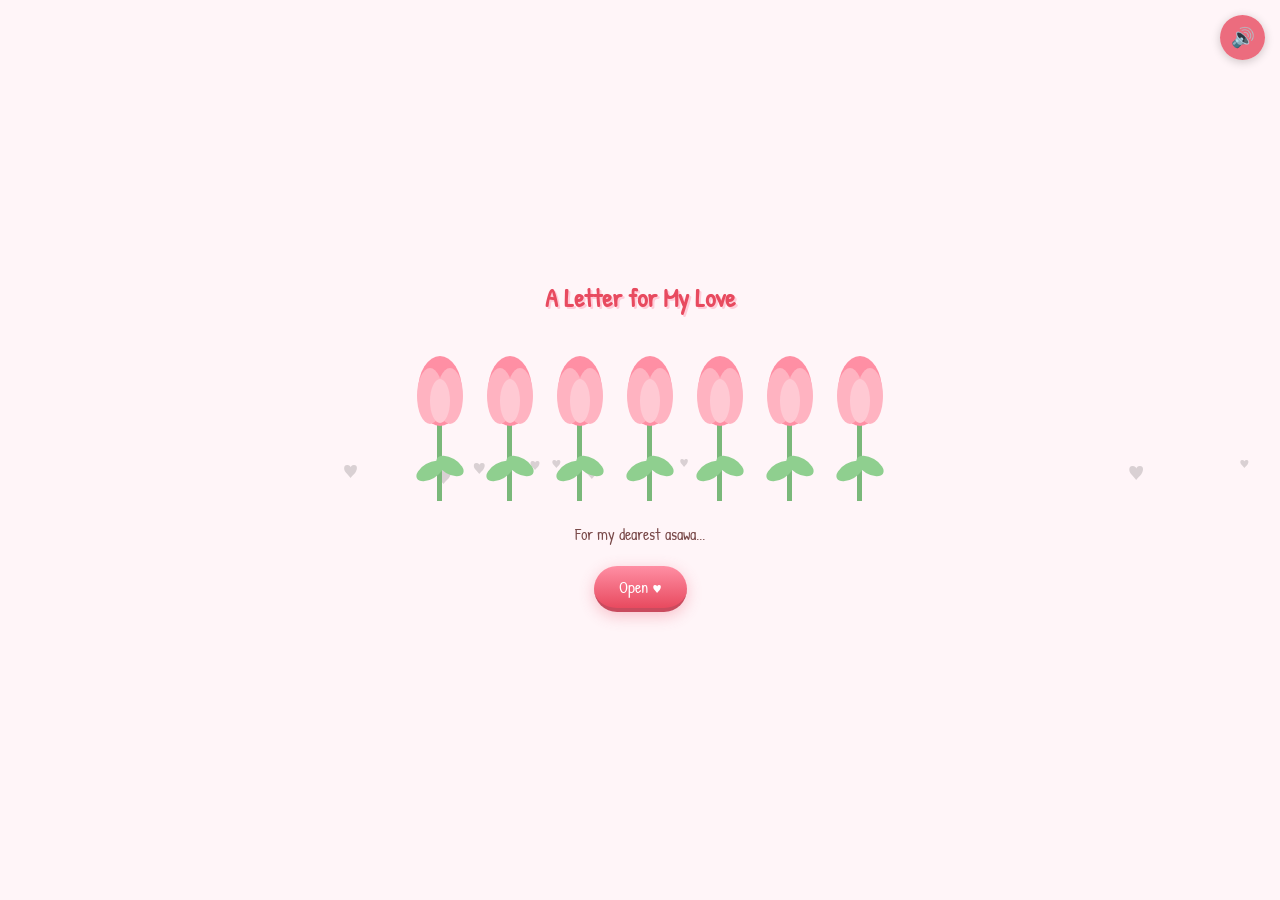
==== index.html @ f45d7281 "Refactor: Split into proper file structure (css/js/assets) with README" ====
<!DOCTYPE html>
<html lang="en">
<head>
    <meta charset="UTF-8">
    <meta name="viewport" content="width=device-width, initial-scale=1.0">
    <title>A Letter for My Love</title>
    <link href="https://fonts.googleapis.com/css2?family=Patrick+Hand&display=swap" rel="stylesheet">
    <link rel="stylesheet" href="css/styles.css">
</head>
<body>
    <!-- Background floating hearts -->
    <div id="bgHearts"></div>

    <!-- Background Music -->
    <audio id="bgMusic" autoplay loop>
        <source src="assets/cute_8bit_loop.mp3" type="audio/mpeg">
    </audio>
    <button id="muteBtn" onclick="toggleMute()" style="position: fixed; top: 15px; right: 15px; z-index: 1000; background: rgba(232,74,95,0.8); border: none; border-radius: 50%; width: 45px; height: 45px; cursor: pointer; font-size: 1.2rem; color: white; box-shadow: 0 2px 10px rgba(0,0,0,0.2);">🔊</button>

    <div class="book-container">
        <!-- PAGE 1: Title -->
        <div class="page active" id="page1">
            <h1>A Letter for My Love</h1>
            <div class="tulip-field" id="titleTulips"></div>
            <p>For my dearest asawa...</p>
            <button class="page-btn" onclick="goToPage(2)">Open ♥</button>
        </div>

        <!-- PAGE 2: Animated Tulips -->
        <div class="page" id="page2">
            <h2>You're My Sunshine</h2>
            <div class="scene">
                <svg class="clickable-tulip" onclick="burstHearts(this)" width="80" height="120" viewBox="0 0 80 120">
                    <rect x="37" y="60" width="6" height="60" fill="#7ab87a"/>
                    <ellipse cx="30" cy="90" rx="15" ry="8" fill="#8fcf8f" transform="rotate(-30 30 90)"/>
                    <ellipse cx="50" cy="85" rx="15" ry="8" fill="#8fcf8f" transform="rotate(30 50 85)"/>
                    <ellipse cx="40" cy="35" rx="25" ry="35" fill="#ff8fa4"/>
                    <ellipse cx="30" cy="40" rx="15" ry="30" fill="#ffb3c1"/>
                    <ellipse cx="50" cy="40" rx="15" ry="30" fill="#ffb3c1"/>
                    <ellipse cx="40" cy="45" rx="12" ry="25" fill="#ffc9d3"/>
                </svg>
                <svg class="clickable-tulip" onclick="burstHearts(this)" style="margin-left: 60px;" width="60" height="100" viewBox="0 0 60 100">
                    <rect x="27" y="50" width="5" height="50" fill="#7ab87a"/>
                    <ellipse cx="20" cy="75" rx="12" ry="6" fill="#8fcf8f" transform="rotate(-30 20 75)"/>
                    <ellipse cx="40" cy="70" rx="12" ry="6" fill="#8fcf8f" transform="rotate(30 40 70)"/>
                    <ellipse cx="30" cy="30" rx="20" ry="28" fill="#ff8fa4"/>
                    <ellipse cx="22" cy="33" rx="12" ry="24" fill="#ffb3c1"/>
                    <ellipse cx="38" cy="33" rx="12" ry="24" fill="#ffb3c1"/>
                </svg>
                <svg class="clickable-tulip" onclick="burstHearts(this)" style="margin-left: 30px;" width="70" height="110" viewBox="0 0 70 110">
                    <rect x="32" y="55" width="5" height="55" fill="#7ab87a"/>
                    <ellipse cx="24" cy="82" rx="13" ry="7" fill="#8fcf8f" transform="rotate(-30 24 82)"/>
                    <ellipse cx="46" cy="78" rx="13" ry="7" fill="#8fcf8f" transform="rotate(30 46 78)"/>
                    <ellipse cx="35" cy="32" rx="22" ry="30" fill="#ff8fa4"/>
                    <ellipse cx="26" cy="36" rx="13" ry="26" fill="#ffb3c1"/>
                    <ellipse cx="44" cy="36" rx="13" ry="26" fill="#ffb3c1"/>
                </svg>
            </div>
            <p>Click the tulips to make them happy!</p>
            <button class="page-btn" onclick="goToPage(3)">Continue ♥</button>
        </div>

        <!-- PAGE 3: Heart Reveal -->
        <div class="page" id="page3">
            <h2>You Make My Heart Complete</h2>
            <div class="scene" style="min-height: 200px;">
                <svg id="bigHeart" onclick="pulseHeart()" width="120" height="120" viewBox="0 0 120 120" style="cursor: pointer; transition: transform 0.3s;">
                    <path d="M60 105 C20 70, 10 40, 35 25 C50 15, 60 30, 60 30 C60 30, 70 15, 85 25 C110 40, 100 70, 60 105" fill="#ff8fa4"/>
                    <path d="M45 35 C35 25, 30 40, 40 50" fill="#ffb3c1" opacity="0.6"/>
                </svg>
            </div>
            <p>Click the heart!</p>
            <button class="page-btn" onclick="goToPage(4)">Next ♥</button>
        </div>

        <!-- PAGE 4: The Letter -->
        <div class="page" id="page4">
            <h2>My Love Letter to You</h2>
            <div class="letter-card">
                <div class="scroll-container" id="letterScroll">
                    <p class="letter-text reveal-text">
                        My love,<br><br>
                        Every time I wake up grateful for you. Your smile
                        lights up my entire world, and your laughter is my
                        favorite melody.
                    </p>
                    <p class="letter-text reveal-text">
                        <br>Thank you for being my rock, my best friend,
                        and my everything. You make even the ordinary moments
                        feel extraordinary.
                    </p>
                    <p class="letter-text reveal-text">
                        <br>I love how you wait for me and open the door with a kiss when I get home from work. You always know what I need before I say it, and the way you look at me with so much love in your eyes.
                    </p>
                    <p class="letter-text reveal-text">
                        <br>Here's to many more adventures together, to late
                        night talks, to inside jokes, and to watching our daughter grow.
                        I love our little family more than anything in this world.
                    </p>
                    <p class="letter-text reveal-text">
                        <br>I love you more than all the tulips in the world!
                    </p>
                    <p class="signature reveal-text">
                        Forever yours,<br>Your asawa 🐣
                    </p>
                </div>
            </div>
            <button class="page-btn" onclick="goToPage(5)">See More ♥</button>
        </div>

        <!-- PAGE 5: Final -->
        <div class="page" id="page5">
            <div class="bouquet" id="finalBouquet"></div>
            <p style="font-size: 1.4rem; color: #e84a5f;">I Love You Forever<br>You are my everything.</p>
            <div class="dots">
                <span class="dot" id="dot1"></span>
                <span class="dot" id="dot2"></span>
                <span class="dot" id="dot3"></span>
                <span class="dot" id="dot4"></span>
                <span class="dot" id="dot5"></span>
            </div>
            <button class="page-btn" onclick="restartBook()">Read Again ♥</button>
        </div>
    </div>

    <script src="js/main.js"></script>
</body>
</html>
---- css/styles.css ----
* {
    margin: 0;
    padding: 0;
    box-sizing: border-box;
}

body {
    background: #fff5f8;
    min-height: 100vh;
    display: flex;
    justify-content: center;
    align-items: center;
    font-family: 'Patrick Hand', cursive;
    overflow-x: hidden;
}

.book-container {
    width: 100%;
    max-width: 500px;
    padding: 10px;
    position: relative;
}

.page {
    display: none;
    flex-direction: column;
    align-items: center;
    text-align: center;
    animation: pageIn 0.8s ease;
}

.page.active {
    display: flex;
}

@keyframes pageIn {
    from { opacity: 0; transform: translateY(30px); }
    to { opacity: 1; transform: translateY(0); }
}

h1 {
    color: #e84a5f;
    font-size: 1.6rem;
    margin-bottom: 15px;
    text-shadow: 2px 2px 0 #ffcdd9;
    line-height: 1.4;
}

h2 {
    color: #c94b5e;
    font-size: 1.2rem;
    margin-bottom: 10px;
}

p {
    color: #7a4a4a;
    font-size: 1rem;
    line-height: 1.7;
    margin-bottom: 10px;
}

.letter-text {
    color: #5a3a3a;
    font-size: 1.1rem;
    line-height: 1.8;
    text-align: left;
}

.signature {
    color: #e84a5f;
    font-size: 1.2rem;
    margin-top: 20px;
    text-align: right;
}

/* Tulip SVGs */
.tulip-field {
    position: relative;
    width: 100%;
    height: 150px;
    margin: 20px 0;
}

.tulip {
    position: absolute;
    bottom: 0;
    animation: sway 3s ease-in-out infinite;
    transform-origin: bottom center;
}

.tulip:nth-child(odd) {
    animation-delay: -1.5s;
}

@keyframes sway {
    0%, 100% { transform: rotate(-5deg); }
    50% { transform: rotate(5deg); }
}

/* Floating elements */
.float-heart {
    position: absolute;
    animation: float 4s ease-in-out infinite;
    opacity: 0.6;
}

@keyframes float {
    0%, 100% { transform: translateY(0) scale(1); }
    50% { transform: translateY(-15px) scale(1.1); }
}

/* Interactive elements */
.clickable-tulip {
    cursor: pointer;
    transition: transform 0.3s;
}

.clickable-tulip:hover {
    transform: scale(1.15);
}

.clickable-tulip:active {
    transform: scale(0.95);
}

/* Heart burst animation */
.heart-burst {
    position: absolute;
    animation: burst 1s ease-out forwards;
    pointer-events: none;
}

@keyframes burst {
    0% { transform: scale(0) rotate(0deg); opacity: 1; }
    50% { transform: scale(1.5) rotate(180deg); opacity: 0.8; }
    100% { transform: scale(2) rotate(360deg); opacity: 0; }
}

/* Page turn button */
.page-btn {
    background: linear-gradient(180deg, #ff8fa4 0%, #e84a5f 100%);
    border: none;
    border-bottom: 4px solid #c94b5e;
    color: #fff;
    font-family: 'Patrick Hand', cursive;
    font-size: 1rem;
    padding: 10px 25px;
    border-radius: 25px;
    cursor: pointer;
    margin: 8px;
    transition: all 0.2s;
    box-shadow: 0 4px 15px rgba(232, 74, 95, 0.3);
}

.page-btn:hover {
    transform: translateY(-3px);
    box-shadow: 0 6px 20px rgba(232, 74, 95, 0.4);
}

.page-btn:active {
    transform: translateY(1px);
    border-bottom-width: 2px;
}

/* Letter card styling */
.letter-card {
    background: #fffdf5;
    border-radius: 20px;
    padding: 18px;
    box-shadow: 0 10px 40px rgba(232, 74, 95, 0.15);
    position: relative;
    max-width: 100%;
    border: 3px solid #ffcdd9;
    width: 100%;
}

.letter-card::before {
    content: '♥';
    position: absolute;
    top: -15px;
    left: 50%;
    transform: translateX(-50%);
    font-size: 2rem;
    color: #e84a5f;
    background: #fff5f8;
    padding: 0 15px;
}

/* Decorative dots */
.dots {
    display: flex;
    gap: 10px;
    margin: 15px 0;
}

.dot {
    width: 10px;
    height: 10px;
    border-radius: 50%;
    background: #ff8fa4;
    opacity: 0.5;
    transition: all 0.3s;
}

.dot.active {
    opacity: 1;
    background: #e84a5f;
    transform: scale(1.3);
}

/* Animated hearts background */
.bg-heart {
    position: fixed;
    font-size: 2rem;
    opacity: 0.15;
    animation: drift 8s linear infinite;
    pointer-events: none;
    z-index: 0;
}

@keyframes drift {
    0% { transform: translateY(100vh) rotate(0deg); opacity: 0; }
    10% { opacity: 0.15; }
    90% { opacity: 0.15; }
    100% { transform: translateY(-100px) rotate(360deg); opacity: 0; }
}

/* Scrolling letter with reveals */
.scroll-container {
    max-height: 280px;
    overflow-y: auto;
    padding: 15px;
    background: rgba(255, 205, 217, 0.2);
    border-radius: 15px;
    scroll-behavior: smooth;
}

.scroll-container::-webkit-scrollbar {
    width: 8px;
}

.scroll-container::-webkit-scrollbar-track {
    background: #fff5f8;
    border-radius: 4px;
}

.scroll-container::-webkit-scrollbar-thumb {
    background: #ff8fa4;
    border-radius: 4px;
}

/* Highlighted text that reveals on scroll */
.reveal-text {
    opacity: 0;
    transform: translateY(20px);
    transition: all 0.6s ease;
}

.reveal-text.visible {
    opacity: 1;
    transform: translateY(0);
}

/* Animated tulip bouquet */
.bouquet {
    position: relative;
    width: 180px;
    height: 220px;
    margin: 15px auto;
}

.bouquet .tulip {
    position: absolute;
    bottom: 0;
}

/* Petal wiggle animation */
@keyframes wiggle {
    0%, 100% { transform: rotate(-3deg) scale(1); }
    25% { transform: rotate(3deg) scale(1.05); }
    50% { transform: rotate(-3deg) scale(1); }
    75% { transform: rotate(3deg) scale(1.05); }
}

.wiggle {
    animation: wiggle 0.8s ease-in-out;
}

/* Scene transitions */
.scene {
    width: 100%;
    padding: 15px;
    border-radius: 20px;
    background: linear-gradient(180deg, #fff5f8 0%, #ffe8ee 100%);
    margin: 15px 0;
    position: relative;
    overflow: hidden;
    display: flex;
    justify-content: center;
    align-items: center;
    flex-wrap: wrap;
    gap: 15px;
    min-height: 160px;
}

/* Mobile responsive */
@media (max-width: 480px) {
    .book-container {
        padding: 10px;
    }

    h1 {
        font-size: 1.6rem;
    }

    h2 {
        font-size: 1.2rem;
    }

    p {
        font-size: 1rem;
        line-height: 1.6;
    }

    .letter-text {
        font-size: 1rem;
        line-height: 1.7;
    }

    .signature {
        font-size: 1.1rem;
    }

    .letter-card {
        padding: 18px;
    }

    .page-btn {
        font-size: 1rem;
        padding: 10px 25px;
    }

    .scroll-container {
        max-height: 280px;
        padding: 15px;
    }

    .scene {
        padding: 15px;
        min-height: 160px;
    }

    .clickable-tulip {
        transform: scale(0.85);
    }

    .clickable-tulip:hover {
        transform: scale(0.95);
    }

    #bigHeart {
        width: 100px !important;
        height: 100px !important;
    }
}

@media (max-width: 360px) {
    h1 {
        font-size: 1.3rem;
    }

    h2 {
        font-size: 1rem;
    }

    p {
        font-size: 0.9rem;
    }

    .letter-text {
        font-size: 0.9rem;
    }

    .signature {
        font-size: 1rem;
    }

    .page-btn {
        font-size: 0.9rem;
        padding: 8px 20px;
    }

    .tulip-field {
        height: 120px;
    }
}
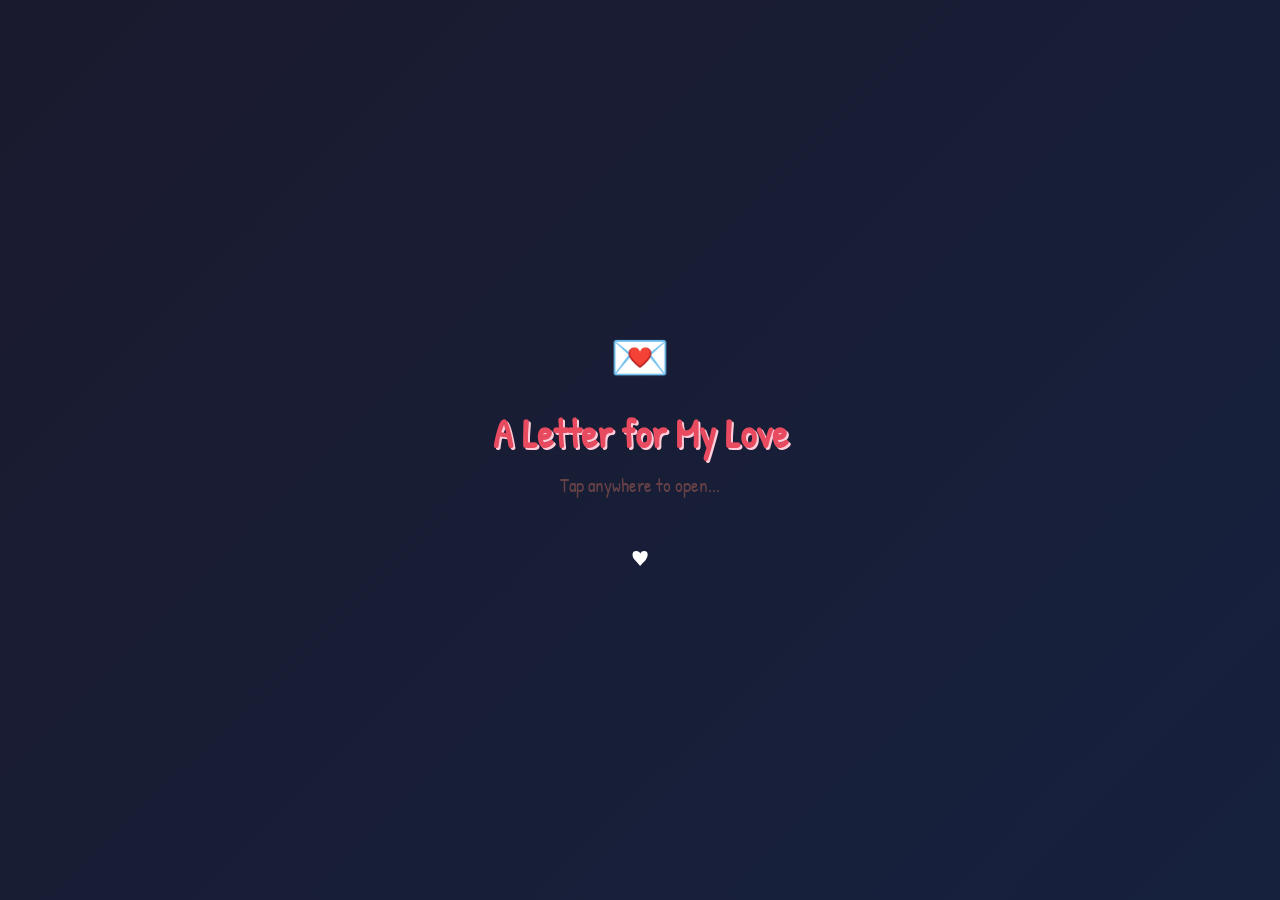
==== commit 4606ac20: "fix: add click-to-start overlay for audio autoplay" ====
--- a/index.html
+++ b/index.html
@@ -11,11 +11,34 @@
     <!-- Background floating hearts -->
     <div id="bgHearts"></div>
 
+    <!-- Click-to-start overlay (required for audio autoplay) -->
+    <div id="startOverlay" style="position:fixed;inset:0;background:linear-gradient(135deg,#1a1a2e,#16213e);display:flex;flex-direction:column;align-items:center;justify-content:center;z-index:9999;cursor:pointer;">
+        <div style="text-align:center;color:white;font-family:'Patrick Hand',cursive;">
+            <div style="font-size:3rem;margin-bottom:1rem;">💌</div>
+            <h1 style="font-size:2.5rem;margin-bottom:0.5rem;">A Letter for My Love</h1>
+            <p style="font-size:1.2rem;opacity:0.8;margin-bottom:2rem;">Tap anywhere to open...</p>
+            <div style="font-size:2rem;animation:pulse 1.5s infinite;">♥</div>
+        </div>
+    </div>
+
     <!-- Background Music -->
-    <audio id="bgMusic" autoplay loop>
+    <audio id="bgMusic" loop>
         <source src="assets/cute_8bit_loop.mp3" type="audio/mpeg">
     </audio>
-    <button id="muteBtn" onclick="toggleMute()" style="position: fixed; top: 15px; right: 15px; z-index: 1000; background: rgba(232,74,95,0.8); border: none; border-radius: 50%; width: 45px; height: 45px; cursor: pointer; font-size: 1.2rem; color: white; box-shadow: 0 2px 10px rgba(0,0,0,0.2);">🔊</button>
+    <button id="muteBtn" onclick="toggleMute()" style="position: fixed; top: 15px; right: 15px; z-index: 1000; background: rgba(232,74,95,0.8); border: none; border-radius: 50%; width: 45px; height: 45px; cursor: pointer; font-size: 1.2rem; color: white; box-shadow: 0 2px 10px rgba(0,0,0,0.2); display:none;">🔊</button>
+
+    <script>
+    document.getElementById('startOverlay').addEventListener('click', function() {
+        this.style.opacity = '0';
+        this.style.transition = 'opacity 0.5s';
+        setTimeout(function() {
+            document.getElementById('startOverlay').style.display = 'none';
+        }, 500);
+        var music = document.getElementById('bgMusic');
+        music.play().catch(function(e) { console.log('Audio play failed:', e); });
+        document.getElementById('muteBtn').style.display = 'block';
+    });
+    </script>
 
     <div class="book-container">
         <!-- PAGE 1: Title -->
--- a/css/styles.css
+++ b/css/styles.css
@@ -393,4 +393,9 @@
     .tulip-field {
         height: 120px;
     }
+}
+
+@keyframes pulse {
+    0%, 100% { transform: scale(1); opacity: 1; }
+    50% { transform: scale(1.2); opacity: 0.7; }
 }
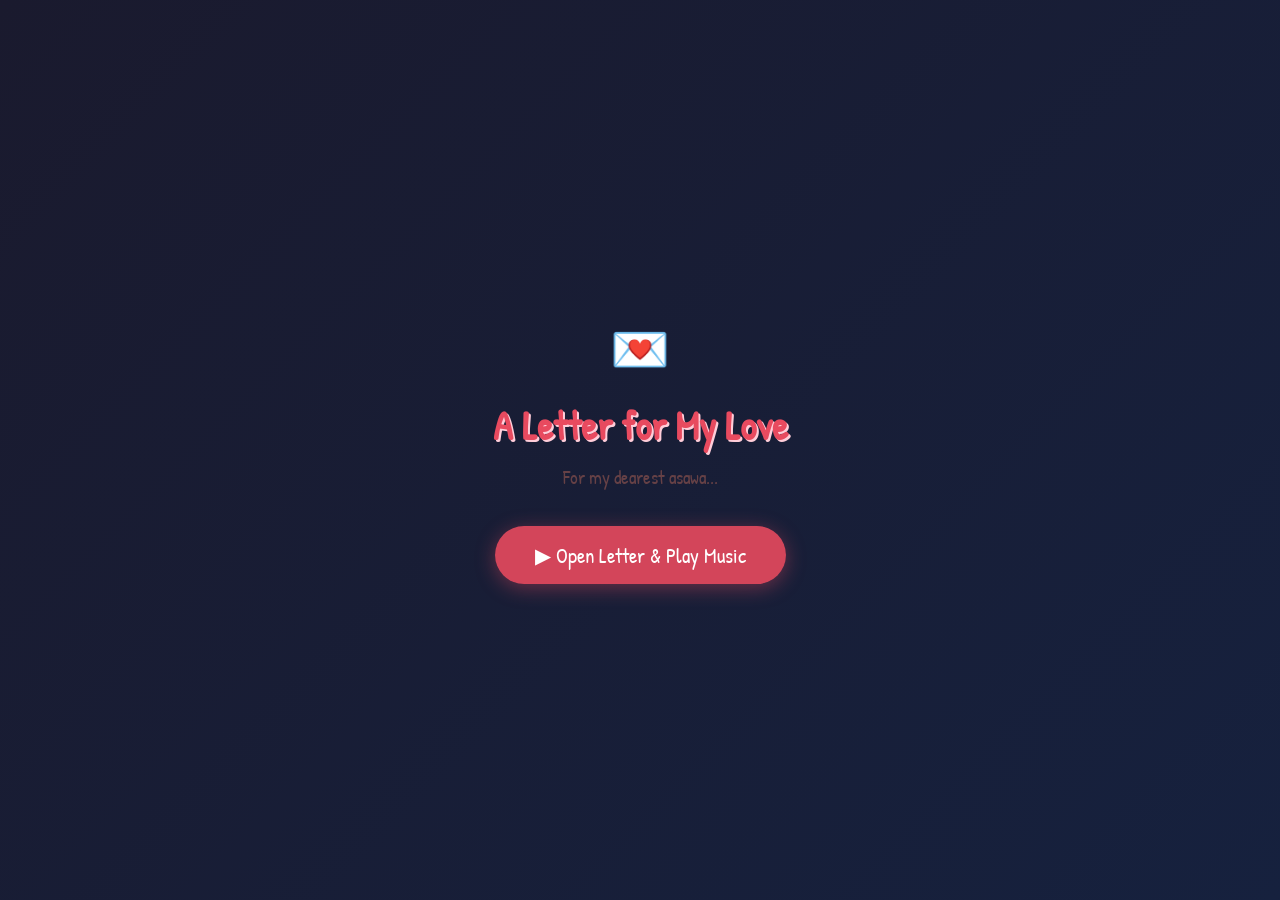
==== commit 2fed9903: "fix: explicit play button for audio" ====
--- a/index.html
+++ b/index.html
@@ -12,12 +12,12 @@
     <div id="bgHearts"></div>
 
     <!-- Click-to-start overlay (required for audio autoplay) -->
-    <div id="startOverlay" style="position:fixed;inset:0;background:linear-gradient(135deg,#1a1a2e,#16213e);display:flex;flex-direction:column;align-items:center;justify-content:center;z-index:9999;cursor:pointer;">
+    <div id="startOverlay" style="position:fixed;inset:0;background:linear-gradient(135deg,#1a1a2e,#16213e);display:flex;flex-direction:column;align-items:center;justify-content:center;z-index:9999;">
         <div style="text-align:center;color:white;font-family:'Patrick Hand',cursive;">
             <div style="font-size:3rem;margin-bottom:1rem;">💌</div>
             <h1 style="font-size:2.5rem;margin-bottom:0.5rem;">A Letter for My Love</h1>
-            <p style="font-size:1.2rem;opacity:0.8;margin-bottom:2rem;">Tap anywhere to open...</p>
-            <div style="font-size:2rem;animation:pulse 1.5s infinite;">♥</div>
+            <p style="font-size:1.2rem;opacity:0.8;margin-bottom:2rem;">For my dearest asawa...</p>
+            <button id="playBtn" style="background:rgba(232,74,95,0.9);border:none;border-radius:50px;padding:15px 40px;font-size:1.3rem;color:white;cursor:pointer;font-family:'Patrick Hand',cursive;box-shadow:0 4px 20px rgba(232,74,95,0.4);animation:pulse 1.5s infinite;">▶ Open Letter & Play Music</button>
         </div>
     </div>
 
@@ -28,9 +28,9 @@
     <button id="muteBtn" onclick="toggleMute()" style="position: fixed; top: 15px; right: 15px; z-index: 1000; background: rgba(232,74,95,0.8); border: none; border-radius: 50%; width: 45px; height: 45px; cursor: pointer; font-size: 1.2rem; color: white; box-shadow: 0 2px 10px rgba(0,0,0,0.2); display:none;">🔊</button>
 
     <script>
-    document.getElementById('startOverlay').addEventListener('click', function() {
-        this.style.opacity = '0';
-        this.style.transition = 'opacity 0.5s';
+    document.getElementById('playBtn').addEventListener('click', function() {
+        document.getElementById('startOverlay').style.opacity = '0';
+        document.getElementById('startOverlay').style.transition = 'opacity 0.5s';
         setTimeout(function() {
             document.getElementById('startOverlay').style.display = 'none';
         }, 500);
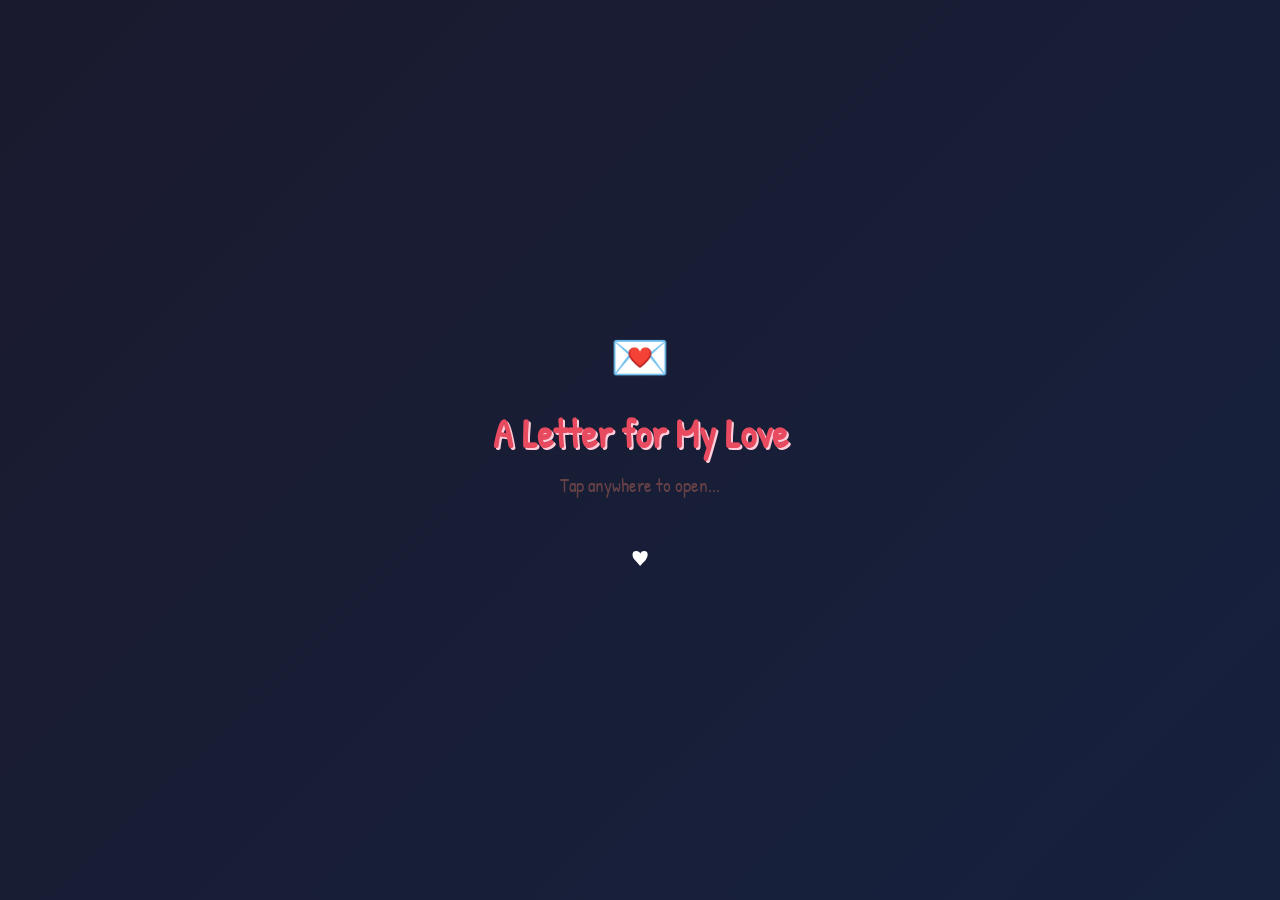
==== commit 07e009f4: "revert visual changes" ====
--- a/index.html
+++ b/index.html
@@ -12,12 +12,12 @@
     <div id="bgHearts"></div>
 
     <!-- Click-to-start overlay (required for audio autoplay) -->
-    <div id="startOverlay" style="position:fixed;inset:0;background:linear-gradient(135deg,#1a1a2e,#16213e);display:flex;flex-direction:column;align-items:center;justify-content:center;z-index:9999;">
+    <div id="startOverlay" style="position:fixed;inset:0;background:linear-gradient(135deg,#1a1a2e,#16213e);display:flex;flex-direction:column;align-items:center;justify-content:center;z-index:9999;cursor:pointer;">
         <div style="text-align:center;color:white;font-family:'Patrick Hand',cursive;">
             <div style="font-size:3rem;margin-bottom:1rem;">💌</div>
             <h1 style="font-size:2.5rem;margin-bottom:0.5rem;">A Letter for My Love</h1>
-            <p style="font-size:1.2rem;opacity:0.8;margin-bottom:2rem;">For my dearest asawa...</p>
-            <button id="playBtn" style="background:rgba(232,74,95,0.9);border:none;border-radius:50px;padding:15px 40px;font-size:1.3rem;color:white;cursor:pointer;font-family:'Patrick Hand',cursive;box-shadow:0 4px 20px rgba(232,74,95,0.4);animation:pulse 1.5s infinite;">▶ Open Letter & Play Music</button>
+            <p style="font-size:1.2rem;opacity:0.8;margin-bottom:2rem;">Tap anywhere to open...</p>
+            <div style="font-size:2rem;animation:pulse 1.5s infinite;">♥</div>
         </div>
     </div>
 
@@ -28,9 +28,9 @@
     <button id="muteBtn" onclick="toggleMute()" style="position: fixed; top: 15px; right: 15px; z-index: 1000; background: rgba(232,74,95,0.8); border: none; border-radius: 50%; width: 45px; height: 45px; cursor: pointer; font-size: 1.2rem; color: white; box-shadow: 0 2px 10px rgba(0,0,0,0.2); display:none;">🔊</button>
 
     <script>
-    document.getElementById('playBtn').addEventListener('click', function() {
-        document.getElementById('startOverlay').style.opacity = '0';
-        document.getElementById('startOverlay').style.transition = 'opacity 0.5s';
+    document.getElementById('startOverlay').addEventListener('click', function() {
+        this.style.opacity = '0';
+        this.style.transition = 'opacity 0.5s';
         setTimeout(function() {
             document.getElementById('startOverlay').style.display = 'none';
         }, 500);
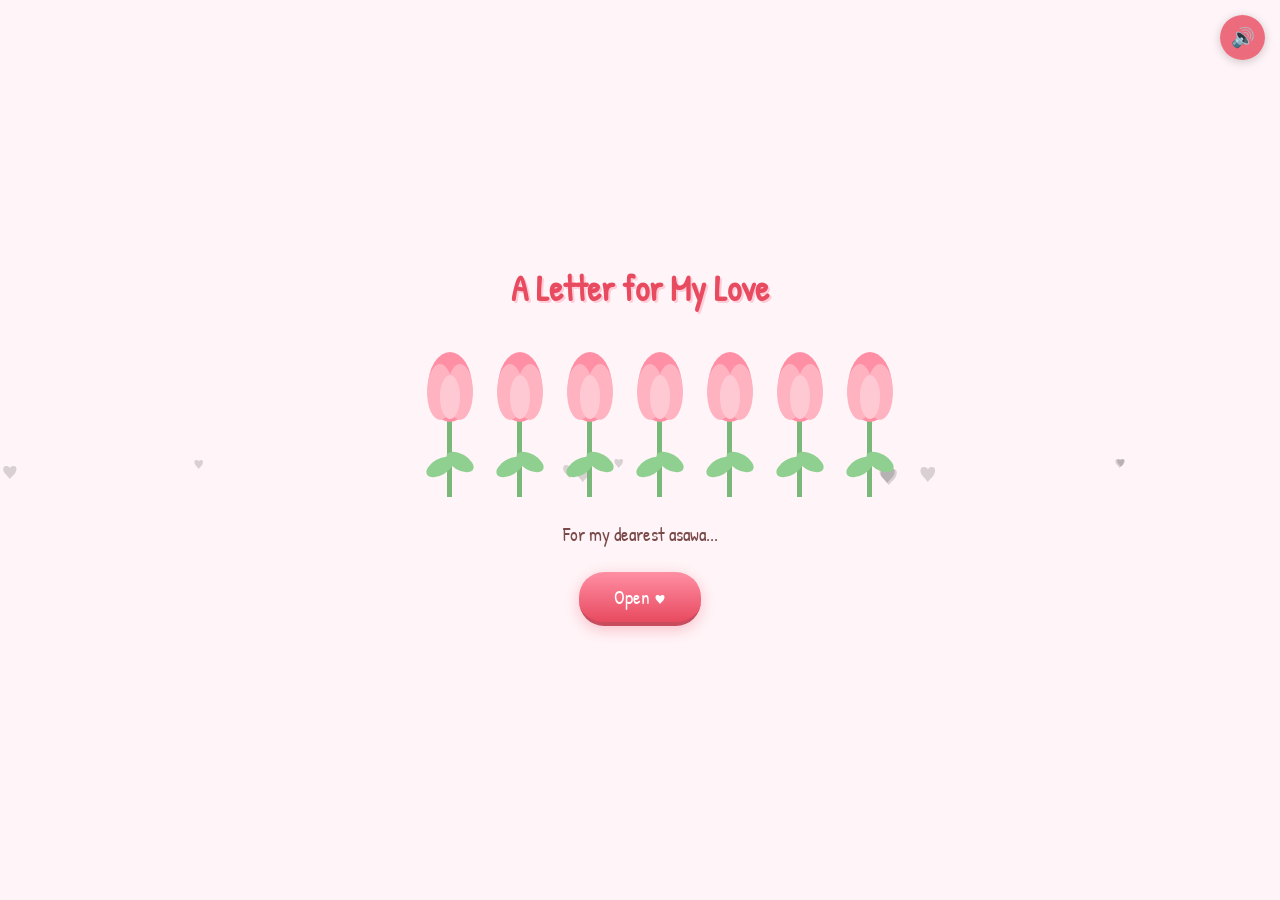
==== commit f4855819: "restore original single-file version" ====
--- a/index.html
+++ b/index.html
@@ -5,40 +5,449 @@
     <meta name="viewport" content="width=device-width, initial-scale=1.0">
     <title>A Letter for My Love</title>
     <link href="https://fonts.googleapis.com/css2?family=Patrick+Hand&display=swap" rel="stylesheet">
-    <link rel="stylesheet" href="css/styles.css">
+    <style>
+        * {
+            margin: 0;
+            padding: 0;
+            box-sizing: border-box;
+        }
+
+        body {
+            background: #fff5f8;
+            min-height: 100vh;
+            display: flex;
+            justify-content: center;
+            align-items: center;
+            font-family: 'Patrick Hand', cursive;
+            overflow-x: hidden;
+        }
+
+        .book-container {
+            width: 100%;
+            max-width: 500px;
+            padding: 20px;
+            position: relative;
+        }
+
+        .page {
+            display: none;
+            flex-direction: column;
+            align-items: center;
+            text-align: center;
+            animation: pageIn 0.8s ease;
+        }
+
+        .page.active {
+            display: flex;
+        }
+
+        @keyframes pageIn {
+            from { opacity: 0; transform: translateY(30px); }
+            to { opacity: 1; transform: translateY(0); }
+        }
+
+        h1 {
+            color: #e84a5f;
+            font-size: 2.2rem;
+            margin-bottom: 15px;
+            text-shadow: 2px 2px 0 #ffcdd9;
+        }
+
+        h2 {
+            color: #c94b5e;
+            font-size: 1.5rem;
+            margin-bottom: 10px;
+        }
+
+        p {
+            color: #7a4a4a;
+            font-size: 1.2rem;
+            line-height: 1.8;
+            margin-bottom: 10px;
+        }
+
+        .letter-text {
+            color: #5a3a3a;
+            font-size: 1.3rem;
+            line-height: 2;
+            text-align: left;
+        }
+
+        .signature {
+            color: #e84a5f;
+            font-size: 1.4rem;
+            margin-top: 20px;
+            text-align: right;
+        }
+
+        /* Tulip SVGs */
+        .tulip-field {
+            position: relative;
+            width: 100%;
+            height: 200px;
+            margin: 20px 0;
+        }
+
+        .tulip {
+            position: absolute;
+            bottom: 0;
+            animation: sway 3s ease-in-out infinite;
+            transform-origin: bottom center;
+        }
+
+        .tulip:nth-child(odd) {
+            animation-delay: -1.5s;
+        }
+
+        @keyframes sway {
+            0%, 100% { transform: rotate(-5deg); }
+            50% { transform: rotate(5deg); }
+        }
+
+        /* Floating elements */
+        .float-heart {
+            position: absolute;
+            animation: float 4s ease-in-out infinite;
+            opacity: 0.6;
+        }
+
+        @keyframes float {
+            0%, 100% { transform: translateY(0) scale(1); }
+            50% { transform: translateY(-15px) scale(1.1); }
+        }
+
+        /* Interactive elements */
+        .clickable-tulip {
+            cursor: pointer;
+            transition: transform 0.3s;
+        }
+
+        .clickable-tulip:hover {
+            transform: scale(1.15);
+        }
+
+        .clickable-tulip:active {
+            transform: scale(0.95);
+        }
+
+        /* Heart burst animation */
+        .heart-burst {
+            position: absolute;
+            animation: burst 1s ease-out forwards;
+            pointer-events: none;
+        }
+
+        @keyframes burst {
+            0% { transform: scale(0) rotate(0deg); opacity: 1; }
+            50% { transform: scale(1.5) rotate(180deg); opacity: 0.8; }
+            100% { transform: scale(2) rotate(360deg); opacity: 0; }
+        }
+
+        /* Page turn button */
+        .page-btn {
+            background: linear-gradient(180deg, #ff8fa4 0%, #e84a5f 100%);
+            border: none;
+            border-bottom: 4px solid #c94b5e;
+            color: #fff;
+            font-family: 'Patrick Hand', cursive;
+            font-size: 1.2rem;
+            padding: 12px 35px;
+            border-radius: 25px;
+            cursor: pointer;
+            margin: 10px;
+            transition: all 0.2s;
+            box-shadow: 0 4px 15px rgba(232, 74, 95, 0.3);
+        }
+
+        .page-btn:hover {
+            transform: translateY(-3px);
+            box-shadow: 0 6px 20px rgba(232, 74, 95, 0.4);
+        }
+
+        .page-btn:active {
+            transform: translateY(1px);
+            border-bottom-width: 2px;
+        }
+
+        /* Letter card styling */
+        .letter-card {
+            background: #fffdf5;
+            border-radius: 20px;
+            padding: 25px;
+            box-shadow: 0 10px 40px rgba(232, 74, 95, 0.15);
+            position: relative;
+            max-width: 100%;
+            border: 3px solid #ffcdd9;
+            width: 100%;
+        }
+
+        .letter-card::before {
+            content: '♥';
+            position: absolute;
+            top: -15px;
+            left: 50%;
+            transform: translateX(-50%);
+            font-size: 2rem;
+            color: #e84a5f;
+            background: #fff5f8;
+            padding: 0 15px;
+        }
+
+        /* Decorative dots */
+        .dots {
+            display: flex;
+            gap: 10px;
+            margin: 15px 0;
+        }
+
+        .dot {
+            width: 10px;
+            height: 10px;
+            border-radius: 50%;
+            background: #ff8fa4;
+            opacity: 0.5;
+            transition: all 0.3s;
+        }
+
+        .dot.active {
+            opacity: 1;
+            background: #e84a5f;
+            transform: scale(1.3);
+        }
+
+        /* Animated hearts background */
+        .bg-heart {
+            position: fixed;
+            font-size: 2rem;
+            opacity: 0.15;
+            animation: drift 8s linear infinite;
+            pointer-events: none;
+            z-index: 0;
+        }
+
+        @keyframes drift {
+            0% { transform: translateY(100vh) rotate(0deg); opacity: 0; }
+            10% { opacity: 0.15; }
+            90% { opacity: 0.15; }
+            100% { transform: translateY(-100px) rotate(360deg); opacity: 0; }
+        }
+
+        /* Scrolling letter with reveals */
+        .scroll-container {
+            max-height: 300px;
+            overflow-y: auto;
+            padding: 20px;
+            background: rgba(255, 205, 217, 0.2);
+            border-radius: 15px;
+            scroll-behavior: smooth;
+        }
+
+        .scroll-container::-webkit-scrollbar {
+            width: 8px;
+        }
+
+        .scroll-container::-webkit-scrollbar-track {
+            background: #fff5f8;
+            border-radius: 4px;
+        }
+
+        .scroll-container::-webkit-scrollbar-thumb {
+            background: #ff8fa4;
+            border-radius: 4px;
+        }
+
+        /* Highlighted text that reveals on scroll */
+        .reveal-text {
+            opacity: 0;
+            transform: translateY(20px);
+            transition: all 0.6s ease;
+        }
+
+        .reveal-text.visible {
+            opacity: 1;
+            transform: translateY(0);
+        }
+
+        /* Animated tulip bouquet */
+        .bouquet {
+            position: relative;
+            width: 200px;
+            height: 250px;
+            margin: 20px auto;
+        }
+
+        .bouquet .tulip {
+            position: absolute;
+            bottom: 0;
+        }
+
+        /* Petal wiggle animation */
+        @keyframes wiggle {
+            0%, 100% { transform: rotate(-3deg) scale(1); }
+            25% { transform: rotate(3deg) scale(1.05); }
+            50% { transform: rotate(-3deg) scale(1); }
+            75% { transform: rotate(3deg) scale(1.05); }
+        }
+
+        .wiggle {
+            animation: wiggle 0.8s ease-in-out;
+        }
+
+        /* Pink palette only */
+        :root {
+            --pink-light: #fff5f8;
+            --pink-light-alt: #ffcdd9;
+            --pink-med: #ff8fa4;
+            --pink-dark: #e84a5f;
+            --pink-darker: #c94b5e;
+            --cream: #fffdf5;
+            --text-dark: #5a3a3a;
+            --text-med: #7a4a4a;
+        }
+
+        /* Scene transitions */
+        .scene {
+            width: 100%;
+            padding: 20px;
+            border-radius: 20px;
+            background: linear-gradient(180deg, #fff5f8 0%, #ffe8ee 100%);
+            margin: 15px 0;
+            position: relative;
+            overflow: hidden;
+            display: flex;
+            justify-content: center;
+            align-items: center;
+            flex-wrap: wrap;
+            gap: 15px;
+            min-height: 180px;
+        }
+
+        .tulip-field {
+            height: 150px;
+        }
+
+        .bouquet {
+            position: relative;
+            width: 180px;
+            height: 220px;
+            margin: 15px auto;
+        }
+
+        /* Mobile responsive */
+        @media (max-width: 480px) {
+            .book-container {
+                padding: 10px;
+            }
+
+            h1 {
+                font-size: 1.6rem;
+            }
+
+            h2 {
+                font-size: 1.2rem;
+            }
+
+            p {
+                font-size: 1rem;
+                line-height: 1.6;
+            }
+
+            .letter-text {
+                font-size: 1rem;
+                line-height: 1.7;
+            }
+
+            .signature {
+                font-size: 1.1rem;
+            }
+
+            .letter-card {
+                padding: 18px;
+            }
+
+            .page-btn {
+                font-size: 1rem;
+                padding: 10px 25px;
+            }
+
+            .scroll-container {
+                max-height: 280px;
+                padding: 15px;
+            }
+
+            .scene {
+                padding: 15px;
+                min-height: 160px;
+            }
+
+            .clickable-tulip {
+                transform: scale(0.85);
+            }
+
+            .clickable-tulip:hover {
+                transform: scale(0.95);
+            }
+
+            #bigHeart {
+                width: 100px !important;
+                height: 100px !important;
+            }
+        }
+
+        @media (max-width: 360px) {
+            h1 {
+                font-size: 1.3rem;
+            }
+
+            h2 {
+                font-size: 1rem;
+            }
+
+            p {
+                font-size: 0.9rem;
+            }
+
+            .letter-text {
+                font-size: 0.9rem;
+            }
+
+            .signature {
+                font-size: 1rem;
+            }
+
+            .page-btn {
+                font-size: 0.9rem;
+                padding: 8px 20px;
+            }
+
+            .tulip-field {
+                height: 120px;
+            }
+        }
+
+        /* Cute face tulip */
+        .tulip-face {
+            cursor: pointer;
+        }
+
+        .tulip-face .face {
+            transition: transform 0.3s;
+        }
+
+        .tulip-face:hover .face {
+            transform: scale(1.2);
+        }
+    </style>
 </head>
 <body>
     <!-- Background floating hearts -->
     <div id="bgHearts"></div>
 
-    <!-- Click-to-start overlay (required for audio autoplay) -->
-    <div id="startOverlay" style="position:fixed;inset:0;background:linear-gradient(135deg,#1a1a2e,#16213e);display:flex;flex-direction:column;align-items:center;justify-content:center;z-index:9999;cursor:pointer;">
-        <div style="text-align:center;color:white;font-family:'Patrick Hand',cursive;">
-            <div style="font-size:3rem;margin-bottom:1rem;">💌</div>
-            <h1 style="font-size:2.5rem;margin-bottom:0.5rem;">A Letter for My Love</h1>
-            <p style="font-size:1.2rem;opacity:0.8;margin-bottom:2rem;">Tap anywhere to open...</p>
-            <div style="font-size:2rem;animation:pulse 1.5s infinite;">♥</div>
-        </div>
-    </div>
-
     <!-- Background Music -->
-    <audio id="bgMusic" loop>
-        <source src="assets/cute_8bit_loop.mp3" type="audio/mpeg">
+    <audio id="bgMusic" autoplay loop>
+        <source src="cute_8bit_loop.mp3" type="audio/mpeg">
     </audio>
-    <button id="muteBtn" onclick="toggleMute()" style="position: fixed; top: 15px; right: 15px; z-index: 1000; background: rgba(232,74,95,0.8); border: none; border-radius: 50%; width: 45px; height: 45px; cursor: pointer; font-size: 1.2rem; color: white; box-shadow: 0 2px 10px rgba(0,0,0,0.2); display:none;">🔊</button>
-
-    <script>
-    document.getElementById('startOverlay').addEventListener('click', function() {
-        this.style.opacity = '0';
-        this.style.transition = 'opacity 0.5s';
-        setTimeout(function() {
-            document.getElementById('startOverlay').style.display = 'none';
-        }, 500);
-        var music = document.getElementById('bgMusic');
-        music.play().catch(function(e) { console.log('Audio play failed:', e); });
-        document.getElementById('muteBtn').style.display = 'block';
-    });
-    </script>
+    <button id="muteBtn" onclick="toggleMute()" style="position: fixed; top: 15px; right: 15px; z-index: 1000; background: rgba(232,74,95,0.8); border: none; border-radius: 50%; width: 45px; height: 45px; cursor: pointer; font-size: 1.2rem; color: white; box-shadow: 0 2px 10px rgba(0,0,0,0.2);">🔊</button>
 
     <div class="book-container">
         <!-- PAGE 1: Title -->
@@ -54,9 +463,12 @@
             <h2>You're My Sunshine</h2>
             <div class="scene">
                 <svg class="clickable-tulip" onclick="burstHearts(this)" width="80" height="120" viewBox="0 0 80 120">
+                    <!-- Stem -->
                     <rect x="37" y="60" width="6" height="60" fill="#7ab87a"/>
+                    <!-- Leaves -->
                     <ellipse cx="30" cy="90" rx="15" ry="8" fill="#8fcf8f" transform="rotate(-30 30 90)"/>
                     <ellipse cx="50" cy="85" rx="15" ry="8" fill="#8fcf8f" transform="rotate(30 50 85)"/>
+                    <!-- Tulip petals - pink -->
                     <ellipse cx="40" cy="35" rx="25" ry="35" fill="#ff8fa4"/>
                     <ellipse cx="30" cy="40" rx="15" ry="30" fill="#ffb3c1"/>
                     <ellipse cx="50" cy="40" rx="15" ry="30" fill="#ffb3c1"/>
@@ -146,6 +558,197 @@
         </div>
     </div>
 
-    <script src="js/main.js"></script>
+    <script>
+        let currentPage = 1;
+
+        // Initialize
+        function init() {
+            createTitleTulips();
+            createBackgroundHearts();
+            createFinalBouquet();
+            setupScrollReveal();
+        }
+
+        // Navigate pages
+        function goToPage(pageNum) {
+            document.getElementById('page' + currentPage).classList.remove('active');
+            document.getElementById('page' + pageNum).classList.add('active');
+            currentPage = pageNum;
+            updateDots();
+
+            if (pageNum === 4) {
+                setTimeout(triggerScrollReveal, 500);
+            }
+        }
+
+        // Update progress dots
+        function updateDots() {
+            for (let i = 1; i <= 5; i++) {
+                const dot = document.getElementById('dot' + i);
+                if (dot) {
+                    dot.classList.toggle('active', i <= currentPage);
+                }
+            }
+        }
+
+        // Create tulips for title
+        function createTitleTulips() {
+            const field = document.getElementById('titleTulips');
+            const positions = [10, 80, 150, 220, 290, 360, 430];
+            const heights = [120, 150, 100, 140, 110, 160, 130];
+
+            positions.forEach((x, i) => {
+                const svg = document.createElementNS('http://www.w3.org/2000/svg', 'svg');
+                svg.setAttribute('class', 'tulip');
+                svg.setAttribute('width', '60');
+                svg.setAttribute('height', '150');
+                svg.setAttribute('viewBox', '0 0 60 150');
+                svg.style.left = x + 'px';
+                svg.style.animationDelay = (i * 0.3) + 's';
+
+                svg.innerHTML = `
+                    <rect x="27" y="70" width="5" height="80" fill="#7ab87a"/>
+                    <ellipse cx="20" cy="120" rx="15" ry="8" fill="#8fcf8f" transform="rotate(-30 20 120)"/>
+                    <ellipse cx="40" cy="115" rx="15" ry="8" fill="#8fcf8f" transform="rotate(30 40 115)"/>
+                    <ellipse cx="30" cy="40" rx="22" ry="35" fill="#ff8fa4"/>
+                    <ellipse cx="20" cy="45" rx="13" ry="28" fill="#ffb3c1"/>
+                    <ellipse cx="40" cy="45" rx="13" ry="28" fill="#ffb3c1"/>
+                    <ellipse cx="30" cy="50" rx="10" ry="22" fill="#ffc9d3"/>
+                `;
+                field.appendChild(svg);
+            });
+        }
+
+        // Background hearts
+        function createBackgroundHearts() {
+            const container = document.getElementById('bgHearts');
+            for (let i = 0; i < 10; i++) {
+                const heart = document.createElement('div');
+                heart.className = 'bg-heart';
+                heart.innerHTML = '♥';
+                heart.style.left = Math.random() * 100 + '%';
+                heart.style.animationDelay = Math.random() * 8 + 's';
+                heart.style.fontSize = (Math.random() * 20 + 15) + 'px';
+                container.appendChild(heart);
+            }
+        }
+
+        // Final bouquet
+        function createFinalBouquet() {
+            const bouquet = document.getElementById('finalBouquet');
+            const data = [
+                { x: 20, height: 180 },
+                { x: 60, height: 220 },
+                { x: 100, height: 160 },
+                { x: 140, height: 200 }
+            ];
+
+            data.forEach((t, i) => {
+                const svg = document.createElementNS('http://www.w3.org/2000/svg', 'svg');
+                svg.setAttribute('class', 'tulip');
+                svg.setAttribute('width', '50');
+                svg.setAttribute('height', t.height);
+                svg.setAttribute('viewBox', `0 0 50 ${t.height}`);
+                svg.style.left = t.x + 'px';
+                svg.style.animationDelay = (i * 0.5) + 's';
+
+                const petalHeight = t.height * 0.5;
+                const stemHeight = t.height * 0.5;
+
+                svg.innerHTML = `
+                    <rect x="22" y="${petalHeight * 0.4}" width="5" height="${stemHeight}" fill="#7ab87a"/>
+                    <ellipse cx="15" cy="${stemHeight * 0.6}" rx="12" ry="7" fill="#8fcf8f" transform="rotate(-30 15 ${stemHeight * 0.6})"/>
+                    <ellipse cx="35" cy="${stemHeight * 0.55}" rx="12" ry="7" fill="#8fcf8f" transform="rotate(30 35 ${stemHeight * 0.55})"/>
+                    <ellipse cx="25" cy="${petalHeight * 0.3}" rx="20" ry="${petalHeight * 0.5}" fill="#ff8fa4"/>
+                    <ellipse cx="17" cy="${petalHeight * 0.35}" rx="12" ry="${petalHeight * 0.4}" fill="#ffb3c1"/>
+                    <ellipse cx="33" cy="${petalHeight * 0.35}" rx="12" ry="${petalHeight * 0.4}" fill="#ffb3c1"/>
+                    <ellipse cx="25" cy="${petalHeight * 0.4}" rx="8" ry="${petalHeight * 0.3}" fill="#ffc9d3"/>
+                `;
+                bouquet.appendChild(svg);
+            });
+        }
+
+        // Heart burst effect
+        function burstHearts(element) {
+            const rect = element.getBoundingClientRect();
+
+            for (let i = 0; i < 6; i++) {
+                const heart = document.createElement('div');
+                heart.className = 'heart-burst';
+                heart.innerHTML = '♥';
+                heart.style.position = 'fixed';
+                heart.style.left = (rect.left + rect.width / 2 + (Math.random() - 0.5) * 50) + 'px';
+                heart.style.top = (rect.top + (Math.random() - 0.5) * 30) + 'px';
+                heart.style.fontSize = (Math.random() * 20 + 15) + 'px';
+                heart.style.color = ['#ff8fa4', '#ffb3c1', '#ffc9d3'][Math.floor(Math.random() * 3)];
+                document.body.appendChild(heart);
+
+                setTimeout(() => heart.remove(), 1000);
+            }
+
+            element.classList.add('wiggle');
+            setTimeout(() => element.classList.remove('wiggle'), 800);
+        }
+
+        // Pulse heart animation
+        function pulseHeart() {
+            const heart = document.getElementById('bigHeart');
+            heart.style.transform = 'scale(1.3)';
+            burstHearts(heart);
+
+            setTimeout(() => {
+                heart.style.transform = 'scale(1)';
+            }, 300);
+        }
+
+        // Scroll reveal
+        function setupScrollReveal() {
+            const container = document.getElementById('letterScroll');
+            container.addEventListener('scroll', () => {
+                const reveals = container.querySelectorAll('.reveal-text');
+                reveals.forEach(el => {
+                    const rect = el.getBoundingClientRect();
+                    const scrollRect = container.getBoundingClientRect();
+                    if (rect.top < scrollRect.bottom) {
+                        el.classList.add('visible');
+                    }
+                });
+            });
+        }
+
+        function triggerScrollReveal() {
+            const reveals = document.querySelectorAll('.reveal-text');
+            reveals.forEach((el, i) => {
+                setTimeout(() => {
+                    el.classList.add('visible');
+                }, i * 800);
+            });
+        }
+
+        // Restart
+        function restartBook() {
+            currentPage = 1;
+            document.querySelectorAll('.page').forEach(p => p.classList.remove('active'));
+            document.getElementById('page1').classList.add('active');
+            document.querySelectorAll('.reveal-text').forEach(el => el.classList.remove('visible'));
+            updateDots();
+        }
+
+        // Toggle mute/unmute
+        function toggleMute() {
+            const music = document.getElementById('bgMusic');
+            const btn = document.getElementById('muteBtn');
+            if (music.muted) {
+                music.muted = false;
+                btn.textContent = '🔊';
+            } else {
+                music.muted = true;
+                btn.textContent = '🔇';
+            }
+        }
+
+        // Start
+        init();
+    </script>
 </body>
 </html>
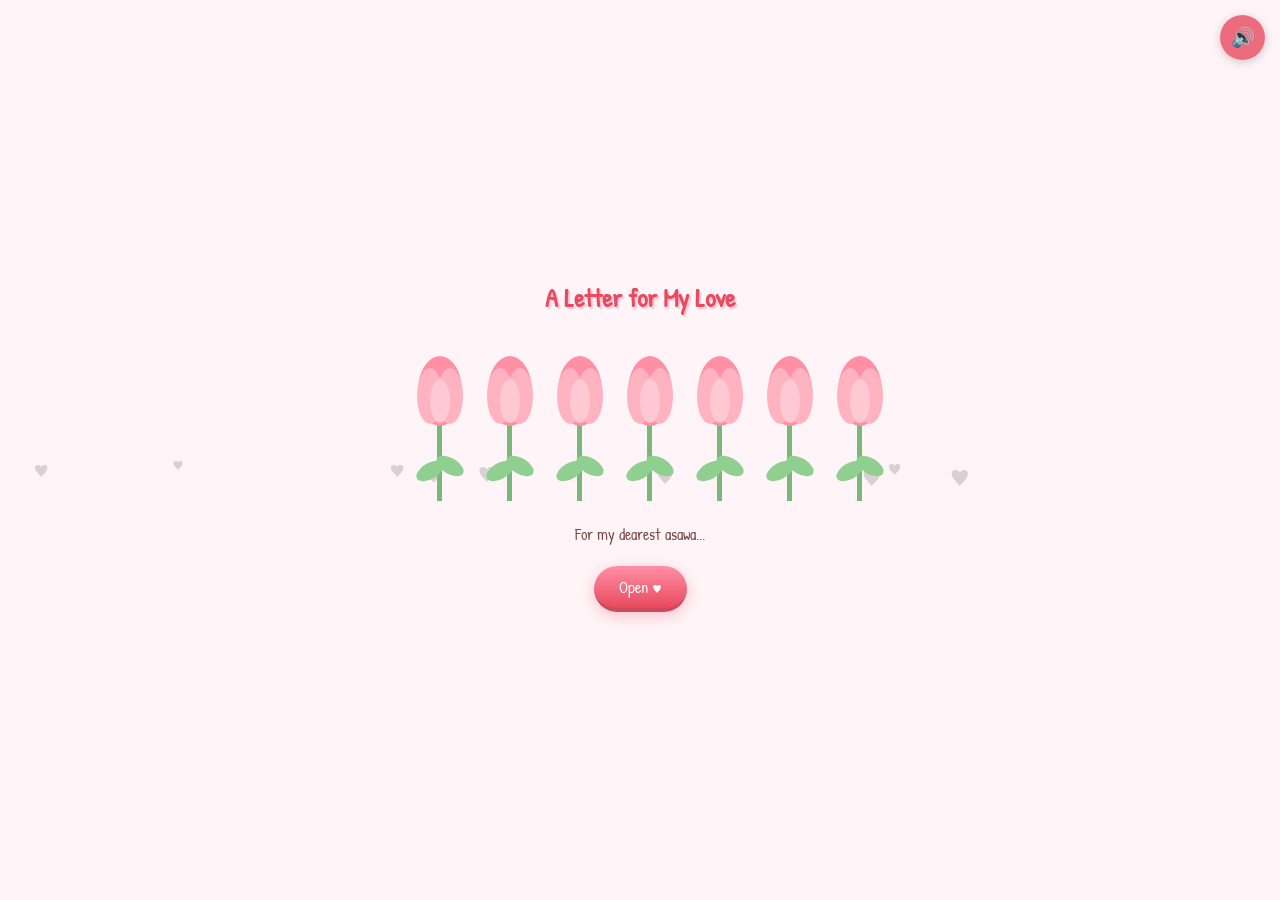
==== commit 81ed7b50: "restore first split version (f45d728) with compressed audio" ====
--- a/index.html
+++ b/index.html
@@ -5,439 +5,7 @@
     <meta name="viewport" content="width=device-width, initial-scale=1.0">
     <title>A Letter for My Love</title>
     <link href="https://fonts.googleapis.com/css2?family=Patrick+Hand&display=swap" rel="stylesheet">
-    <style>
-        * {
-            margin: 0;
-            padding: 0;
-            box-sizing: border-box;
-        }
-
-        body {
-            background: #fff5f8;
-            min-height: 100vh;
-            display: flex;
-            justify-content: center;
-            align-items: center;
-            font-family: 'Patrick Hand', cursive;
-            overflow-x: hidden;
-        }
-
-        .book-container {
-            width: 100%;
-            max-width: 500px;
-            padding: 20px;
-            position: relative;
-        }
-
-        .page {
-            display: none;
-            flex-direction: column;
-            align-items: center;
-            text-align: center;
-            animation: pageIn 0.8s ease;
-        }
-
-        .page.active {
-            display: flex;
-        }
-
-        @keyframes pageIn {
-            from { opacity: 0; transform: translateY(30px); }
-            to { opacity: 1; transform: translateY(0); }
-        }
-
-        h1 {
-            color: #e84a5f;
-            font-size: 2.2rem;
-            margin-bottom: 15px;
-            text-shadow: 2px 2px 0 #ffcdd9;
-        }
-
-        h2 {
-            color: #c94b5e;
-            font-size: 1.5rem;
-            margin-bottom: 10px;
-        }
-
-        p {
-            color: #7a4a4a;
-            font-size: 1.2rem;
-            line-height: 1.8;
-            margin-bottom: 10px;
-        }
-
-        .letter-text {
-            color: #5a3a3a;
-            font-size: 1.3rem;
-            line-height: 2;
-            text-align: left;
-        }
-
-        .signature {
-            color: #e84a5f;
-            font-size: 1.4rem;
-            margin-top: 20px;
-            text-align: right;
-        }
-
-        /* Tulip SVGs */
-        .tulip-field {
-            position: relative;
-            width: 100%;
-            height: 200px;
-            margin: 20px 0;
-        }
-
-        .tulip {
-            position: absolute;
-            bottom: 0;
-            animation: sway 3s ease-in-out infinite;
-            transform-origin: bottom center;
-        }
-
-        .tulip:nth-child(odd) {
-            animation-delay: -1.5s;
-        }
-
-        @keyframes sway {
-            0%, 100% { transform: rotate(-5deg); }
-            50% { transform: rotate(5deg); }
-        }
-
-        /* Floating elements */
-        .float-heart {
-            position: absolute;
-            animation: float 4s ease-in-out infinite;
-            opacity: 0.6;
-        }
-
-        @keyframes float {
-            0%, 100% { transform: translateY(0) scale(1); }
-            50% { transform: translateY(-15px) scale(1.1); }
-        }
-
-        /* Interactive elements */
-        .clickable-tulip {
-            cursor: pointer;
-            transition: transform 0.3s;
-        }
-
-        .clickable-tulip:hover {
-            transform: scale(1.15);
-        }
-
-        .clickable-tulip:active {
-            transform: scale(0.95);
-        }
-
-        /* Heart burst animation */
-        .heart-burst {
-            position: absolute;
-            animation: burst 1s ease-out forwards;
-            pointer-events: none;
-        }
-
-        @keyframes burst {
-            0% { transform: scale(0) rotate(0deg); opacity: 1; }
-            50% { transform: scale(1.5) rotate(180deg); opacity: 0.8; }
-            100% { transform: scale(2) rotate(360deg); opacity: 0; }
-        }
-
-        /* Page turn button */
-        .page-btn {
-            background: linear-gradient(180deg, #ff8fa4 0%, #e84a5f 100%);
-            border: none;
-            border-bottom: 4px solid #c94b5e;
-            color: #fff;
-            font-family: 'Patrick Hand', cursive;
-            font-size: 1.2rem;
-            padding: 12px 35px;
-            border-radius: 25px;
-            cursor: pointer;
-            margin: 10px;
-            transition: all 0.2s;
-            box-shadow: 0 4px 15px rgba(232, 74, 95, 0.3);
-        }
-
-        .page-btn:hover {
-            transform: translateY(-3px);
-            box-shadow: 0 6px 20px rgba(232, 74, 95, 0.4);
-        }
-
-        .page-btn:active {
-            transform: translateY(1px);
-            border-bottom-width: 2px;
-        }
-
-        /* Letter card styling */
-        .letter-card {
-            background: #fffdf5;
-            border-radius: 20px;
-            padding: 25px;
-            box-shadow: 0 10px 40px rgba(232, 74, 95, 0.15);
-            position: relative;
-            max-width: 100%;
-            border: 3px solid #ffcdd9;
-            width: 100%;
-        }
-
-        .letter-card::before {
-            content: '♥';
-            position: absolute;
-            top: -15px;
-            left: 50%;
-            transform: translateX(-50%);
-            font-size: 2rem;
-            color: #e84a5f;
-            background: #fff5f8;
-            padding: 0 15px;
-        }
-
-        /* Decorative dots */
-        .dots {
-            display: flex;
-            gap: 10px;
-            margin: 15px 0;
-        }
-
-        .dot {
-            width: 10px;
-            height: 10px;
-            border-radius: 50%;
-            background: #ff8fa4;
-            opacity: 0.5;
-            transition: all 0.3s;
-        }
-
-        .dot.active {
-            opacity: 1;
-            background: #e84a5f;
-            transform: scale(1.3);
-        }
-
-        /* Animated hearts background */
-        .bg-heart {
-            position: fixed;
-            font-size: 2rem;
-            opacity: 0.15;
-            animation: drift 8s linear infinite;
-            pointer-events: none;
-            z-index: 0;
-        }
-
-        @keyframes drift {
-            0% { transform: translateY(100vh) rotate(0deg); opacity: 0; }
-            10% { opacity: 0.15; }
-            90% { opacity: 0.15; }
-            100% { transform: translateY(-100px) rotate(360deg); opacity: 0; }
-        }
-
-        /* Scrolling letter with reveals */
-        .scroll-container {
-            max-height: 300px;
-            overflow-y: auto;
-            padding: 20px;
-            background: rgba(255, 205, 217, 0.2);
-            border-radius: 15px;
-            scroll-behavior: smooth;
-        }
-
-        .scroll-container::-webkit-scrollbar {
-            width: 8px;
-        }
-
-        .scroll-container::-webkit-scrollbar-track {
-            background: #fff5f8;
-            border-radius: 4px;
-        }
-
-        .scroll-container::-webkit-scrollbar-thumb {
-            background: #ff8fa4;
-            border-radius: 4px;
-        }
-
-        /* Highlighted text that reveals on scroll */
-        .reveal-text {
-            opacity: 0;
-            transform: translateY(20px);
-            transition: all 0.6s ease;
-        }
-
-        .reveal-text.visible {
-            opacity: 1;
-            transform: translateY(0);
-        }
-
-        /* Animated tulip bouquet */
-        .bouquet {
-            position: relative;
-            width: 200px;
-            height: 250px;
-            margin: 20px auto;
-        }
-
-        .bouquet .tulip {
-            position: absolute;
-            bottom: 0;
-        }
-
-        /* Petal wiggle animation */
-        @keyframes wiggle {
-            0%, 100% { transform: rotate(-3deg) scale(1); }
-            25% { transform: rotate(3deg) scale(1.05); }
-            50% { transform: rotate(-3deg) scale(1); }
-            75% { transform: rotate(3deg) scale(1.05); }
-        }
-
-        .wiggle {
-            animation: wiggle 0.8s ease-in-out;
-        }
-
-        /* Pink palette only */
-        :root {
-            --pink-light: #fff5f8;
-            --pink-light-alt: #ffcdd9;
-            --pink-med: #ff8fa4;
-            --pink-dark: #e84a5f;
-            --pink-darker: #c94b5e;
-            --cream: #fffdf5;
-            --text-dark: #5a3a3a;
-            --text-med: #7a4a4a;
-        }
-
-        /* Scene transitions */
-        .scene {
-            width: 100%;
-            padding: 20px;
-            border-radius: 20px;
-            background: linear-gradient(180deg, #fff5f8 0%, #ffe8ee 100%);
-            margin: 15px 0;
-            position: relative;
-            overflow: hidden;
-            display: flex;
-            justify-content: center;
-            align-items: center;
-            flex-wrap: wrap;
-            gap: 15px;
-            min-height: 180px;
-        }
-
-        .tulip-field {
-            height: 150px;
-        }
-
-        .bouquet {
-            position: relative;
-            width: 180px;
-            height: 220px;
-            margin: 15px auto;
-        }
-
-        /* Mobile responsive */
-        @media (max-width: 480px) {
-            .book-container {
-                padding: 10px;
-            }
-
-            h1 {
-                font-size: 1.6rem;
-            }
-
-            h2 {
-                font-size: 1.2rem;
-            }
-
-            p {
-                font-size: 1rem;
-                line-height: 1.6;
-            }
-
-            .letter-text {
-                font-size: 1rem;
-                line-height: 1.7;
-            }
-
-            .signature {
-                font-size: 1.1rem;
-            }
-
-            .letter-card {
-                padding: 18px;
-            }
-
-            .page-btn {
-                font-size: 1rem;
-                padding: 10px 25px;
-            }
-
-            .scroll-container {
-                max-height: 280px;
-                padding: 15px;
-            }
-
-            .scene {
-                padding: 15px;
-                min-height: 160px;
-            }
-
-            .clickable-tulip {
-                transform: scale(0.85);
-            }
-
-            .clickable-tulip:hover {
-                transform: scale(0.95);
-            }
-
-            #bigHeart {
-                width: 100px !important;
-                height: 100px !important;
-            }
-        }
-
-        @media (max-width: 360px) {
-            h1 {
-                font-size: 1.3rem;
-            }
-
-            h2 {
-                font-size: 1rem;
-            }
-
-            p {
-                font-size: 0.9rem;
-            }
-
-            .letter-text {
-                font-size: 0.9rem;
-            }
-
-            .signature {
-                font-size: 1rem;
-            }
-
-            .page-btn {
-                font-size: 0.9rem;
-                padding: 8px 20px;
-            }
-
-            .tulip-field {
-                height: 120px;
-            }
-        }
-
-        /* Cute face tulip */
-        .tulip-face {
-            cursor: pointer;
-        }
-
-        .tulip-face .face {
-            transition: transform 0.3s;
-        }
-
-        .tulip-face:hover .face {
-            transform: scale(1.2);
-        }
-    </style>
+    <link rel="stylesheet" href="css/styles.css">
 </head>
 <body>
     <!-- Background floating hearts -->
@@ -445,7 +13,7 @@
 
     <!-- Background Music -->
     <audio id="bgMusic" autoplay loop>
-        <source src="cute_8bit_loop.mp3" type="audio/mpeg">
+        <source src="assets/cute_8bit_loop.mp3" type="audio/mpeg">
     </audio>
     <button id="muteBtn" onclick="toggleMute()" style="position: fixed; top: 15px; right: 15px; z-index: 1000; background: rgba(232,74,95,0.8); border: none; border-radius: 50%; width: 45px; height: 45px; cursor: pointer; font-size: 1.2rem; color: white; box-shadow: 0 2px 10px rgba(0,0,0,0.2);">🔊</button>
 
@@ -463,12 +31,9 @@
             <h2>You're My Sunshine</h2>
             <div class="scene">
                 <svg class="clickable-tulip" onclick="burstHearts(this)" width="80" height="120" viewBox="0 0 80 120">
-                    <!-- Stem -->
                     <rect x="37" y="60" width="6" height="60" fill="#7ab87a"/>
-                    <!-- Leaves -->
                     <ellipse cx="30" cy="90" rx="15" ry="8" fill="#8fcf8f" transform="rotate(-30 30 90)"/>
                     <ellipse cx="50" cy="85" rx="15" ry="8" fill="#8fcf8f" transform="rotate(30 50 85)"/>
-                    <!-- Tulip petals - pink -->
                     <ellipse cx="40" cy="35" rx="25" ry="35" fill="#ff8fa4"/>
                     <ellipse cx="30" cy="40" rx="15" ry="30" fill="#ffb3c1"/>
                     <ellipse cx="50" cy="40" rx="15" ry="30" fill="#ffb3c1"/>
@@ -558,197 +123,6 @@
         </div>
     </div>
 
-    <script>
-        let currentPage = 1;
-
-        // Initialize
-        function init() {
-            createTitleTulips();
-            createBackgroundHearts();
-            createFinalBouquet();
-            setupScrollReveal();
-        }
-
-        // Navigate pages
-        function goToPage(pageNum) {
-            document.getElementById('page' + currentPage).classList.remove('active');
-            document.getElementById('page' + pageNum).classList.add('active');
-            currentPage = pageNum;
-            updateDots();
-
-            if (pageNum === 4) {
-                setTimeout(triggerScrollReveal, 500);
-            }
-        }
-
-        // Update progress dots
-        function updateDots() {
-            for (let i = 1; i <= 5; i++) {
-                const dot = document.getElementById('dot' + i);
-                if (dot) {
-                    dot.classList.toggle('active', i <= currentPage);
-                }
-            }
-        }
-
-        // Create tulips for title
-        function createTitleTulips() {
-            const field = document.getElementById('titleTulips');
-            const positions = [10, 80, 150, 220, 290, 360, 430];
-            const heights = [120, 150, 100, 140, 110, 160, 130];
-
-            positions.forEach((x, i) => {
-                const svg = document.createElementNS('http://www.w3.org/2000/svg', 'svg');
-                svg.setAttribute('class', 'tulip');
-                svg.setAttribute('width', '60');
-                svg.setAttribute('height', '150');
-                svg.setAttribute('viewBox', '0 0 60 150');
-                svg.style.left = x + 'px';
-                svg.style.animationDelay = (i * 0.3) + 's';
-
-                svg.innerHTML = `
-                    <rect x="27" y="70" width="5" height="80" fill="#7ab87a"/>
-                    <ellipse cx="20" cy="120" rx="15" ry="8" fill="#8fcf8f" transform="rotate(-30 20 120)"/>
-                    <ellipse cx="40" cy="115" rx="15" ry="8" fill="#8fcf8f" transform="rotate(30 40 115)"/>
-                    <ellipse cx="30" cy="40" rx="22" ry="35" fill="#ff8fa4"/>
-                    <ellipse cx="20" cy="45" rx="13" ry="28" fill="#ffb3c1"/>
-                    <ellipse cx="40" cy="45" rx="13" ry="28" fill="#ffb3c1"/>
-                    <ellipse cx="30" cy="50" rx="10" ry="22" fill="#ffc9d3"/>
-                `;
-                field.appendChild(svg);
-            });
-        }
-
-        // Background hearts
-        function createBackgroundHearts() {
-            const container = document.getElementById('bgHearts');
-            for (let i = 0; i < 10; i++) {
-                const heart = document.createElement('div');
-                heart.className = 'bg-heart';
-                heart.innerHTML = '♥';
-                heart.style.left = Math.random() * 100 + '%';
-                heart.style.animationDelay = Math.random() * 8 + 's';
-                heart.style.fontSize = (Math.random() * 20 + 15) + 'px';
-                container.appendChild(heart);
-            }
-        }
-
-        // Final bouquet
-        function createFinalBouquet() {
-            const bouquet = document.getElementById('finalBouquet');
-            const data = [
-                { x: 20, height: 180 },
-                { x: 60, height: 220 },
-                { x: 100, height: 160 },
-                { x: 140, height: 200 }
-            ];
-
-            data.forEach((t, i) => {
-                const svg = document.createElementNS('http://www.w3.org/2000/svg', 'svg');
-                svg.setAttribute('class', 'tulip');
-                svg.setAttribute('width', '50');
-                svg.setAttribute('height', t.height);
-                svg.setAttribute('viewBox', `0 0 50 ${t.height}`);
-                svg.style.left = t.x + 'px';
-                svg.style.animationDelay = (i * 0.5) + 's';
-
-                const petalHeight = t.height * 0.5;
-                const stemHeight = t.height * 0.5;
-
-                svg.innerHTML = `
-                    <rect x="22" y="${petalHeight * 0.4}" width="5" height="${stemHeight}" fill="#7ab87a"/>
-                    <ellipse cx="15" cy="${stemHeight * 0.6}" rx="12" ry="7" fill="#8fcf8f" transform="rotate(-30 15 ${stemHeight * 0.6})"/>
-                    <ellipse cx="35" cy="${stemHeight * 0.55}" rx="12" ry="7" fill="#8fcf8f" transform="rotate(30 35 ${stemHeight * 0.55})"/>
-                    <ellipse cx="25" cy="${petalHeight * 0.3}" rx="20" ry="${petalHeight * 0.5}" fill="#ff8fa4"/>
-                    <ellipse cx="17" cy="${petalHeight * 0.35}" rx="12" ry="${petalHeight * 0.4}" fill="#ffb3c1"/>
-                    <ellipse cx="33" cy="${petalHeight * 0.35}" rx="12" ry="${petalHeight * 0.4}" fill="#ffb3c1"/>
-                    <ellipse cx="25" cy="${petalHeight * 0.4}" rx="8" ry="${petalHeight * 0.3}" fill="#ffc9d3"/>
-                `;
-                bouquet.appendChild(svg);
-            });
-        }
-
-        // Heart burst effect
-        function burstHearts(element) {
-            const rect = element.getBoundingClientRect();
-
-            for (let i = 0; i < 6; i++) {
-                const heart = document.createElement('div');
-                heart.className = 'heart-burst';
-                heart.innerHTML = '♥';
-                heart.style.position = 'fixed';
-                heart.style.left = (rect.left + rect.width / 2 + (Math.random() - 0.5) * 50) + 'px';
-                heart.style.top = (rect.top + (Math.random() - 0.5) * 30) + 'px';
-                heart.style.fontSize = (Math.random() * 20 + 15) + 'px';
-                heart.style.color = ['#ff8fa4', '#ffb3c1', '#ffc9d3'][Math.floor(Math.random() * 3)];
-                document.body.appendChild(heart);
-
-                setTimeout(() => heart.remove(), 1000);
-            }
-
-            element.classList.add('wiggle');
-            setTimeout(() => element.classList.remove('wiggle'), 800);
-        }
-
-        // Pulse heart animation
-        function pulseHeart() {
-            const heart = document.getElementById('bigHeart');
-            heart.style.transform = 'scale(1.3)';
-            burstHearts(heart);
-
-            setTimeout(() => {
-                heart.style.transform = 'scale(1)';
-            }, 300);
-        }
-
-        // Scroll reveal
-        function setupScrollReveal() {
-            const container = document.getElementById('letterScroll');
-            container.addEventListener('scroll', () => {
-                const reveals = container.querySelectorAll('.reveal-text');
-                reveals.forEach(el => {
-                    const rect = el.getBoundingClientRect();
-                    const scrollRect = container.getBoundingClientRect();
-                    if (rect.top < scrollRect.bottom) {
-                        el.classList.add('visible');
-                    }
-                });
-            });
-        }
-
-        function triggerScrollReveal() {
-            const reveals = document.querySelectorAll('.reveal-text');
-            reveals.forEach((el, i) => {
-                setTimeout(() => {
-                    el.classList.add('visible');
-                }, i * 800);
-            });
-        }
-
-        // Restart
-        function restartBook() {
-            currentPage = 1;
-            document.querySelectorAll('.page').forEach(p => p.classList.remove('active'));
-            document.getElementById('page1').classList.add('active');
-            document.querySelectorAll('.reveal-text').forEach(el => el.classList.remove('visible'));
-            updateDots();
-        }
-
-        // Toggle mute/unmute
-        function toggleMute() {
-            const music = document.getElementById('bgMusic');
-            const btn = document.getElementById('muteBtn');
-            if (music.muted) {
-                music.muted = false;
-                btn.textContent = '🔊';
-            } else {
-                music.muted = true;
-                btn.textContent = '🔇';
-            }
-        }
-
-        // Start
-        init();
-    </script>
+    <script src="js/main.js"></script>
 </body>
 </html>
--- a/css/styles.css
+++ b/css/styles.css
@@ -0,0 +1,396 @@
+* {
+    margin: 0;
+    padding: 0;
+    box-sizing: border-box;
+}
+
+body {
+    background: #fff5f8;
+    min-height: 100vh;
+    display: flex;
+    justify-content: center;
+    align-items: center;
+    font-family: 'Patrick Hand', cursive;
+    overflow-x: hidden;
+}
+
+.book-container {
+    width: 100%;
+    max-width: 500px;
+    padding: 10px;
+    position: relative;
+}
+
+.page {
+    display: none;
+    flex-direction: column;
+    align-items: center;
+    text-align: center;
+    animation: pageIn 0.8s ease;
+}
+
+.page.active {
+    display: flex;
+}
+
+@keyframes pageIn {
+    from { opacity: 0; transform: translateY(30px); }
+    to { opacity: 1; transform: translateY(0); }
+}
+
+h1 {
+    color: #e84a5f;
+    font-size: 1.6rem;
+    margin-bottom: 15px;
+    text-shadow: 2px 2px 0 #ffcdd9;
+    line-height: 1.4;
+}
+
+h2 {
+    color: #c94b5e;
+    font-size: 1.2rem;
+    margin-bottom: 10px;
+}
+
+p {
+    color: #7a4a4a;
+    font-size: 1rem;
+    line-height: 1.7;
+    margin-bottom: 10px;
+}
+
+.letter-text {
+    color: #5a3a3a;
+    font-size: 1.1rem;
+    line-height: 1.8;
+    text-align: left;
+}
+
+.signature {
+    color: #e84a5f;
+    font-size: 1.2rem;
+    margin-top: 20px;
+    text-align: right;
+}
+
+/* Tulip SVGs */
+.tulip-field {
+    position: relative;
+    width: 100%;
+    height: 150px;
+    margin: 20px 0;
+}
+
+.tulip {
+    position: absolute;
+    bottom: 0;
+    animation: sway 3s ease-in-out infinite;
+    transform-origin: bottom center;
+}
+
+.tulip:nth-child(odd) {
+    animation-delay: -1.5s;
+}
+
+@keyframes sway {
+    0%, 100% { transform: rotate(-5deg); }
+    50% { transform: rotate(5deg); }
+}
+
+/* Floating elements */
+.float-heart {
+    position: absolute;
+    animation: float 4s ease-in-out infinite;
+    opacity: 0.6;
+}
+
+@keyframes float {
+    0%, 100% { transform: translateY(0) scale(1); }
+    50% { transform: translateY(-15px) scale(1.1); }
+}
+
+/* Interactive elements */
+.clickable-tulip {
+    cursor: pointer;
+    transition: transform 0.3s;
+}
+
+.clickable-tulip:hover {
+    transform: scale(1.15);
+}
+
+.clickable-tulip:active {
+    transform: scale(0.95);
+}
+
+/* Heart burst animation */
+.heart-burst {
+    position: absolute;
+    animation: burst 1s ease-out forwards;
+    pointer-events: none;
+}
+
+@keyframes burst {
+    0% { transform: scale(0) rotate(0deg); opacity: 1; }
+    50% { transform: scale(1.5) rotate(180deg); opacity: 0.8; }
+    100% { transform: scale(2) rotate(360deg); opacity: 0; }
+}
+
+/* Page turn button */
+.page-btn {
+    background: linear-gradient(180deg, #ff8fa4 0%, #e84a5f 100%);
+    border: none;
+    border-bottom: 4px solid #c94b5e;
+    color: #fff;
+    font-family: 'Patrick Hand', cursive;
+    font-size: 1rem;
+    padding: 10px 25px;
+    border-radius: 25px;
+    cursor: pointer;
+    margin: 8px;
+    transition: all 0.2s;
+    box-shadow: 0 4px 15px rgba(232, 74, 95, 0.3);
+}
+
+.page-btn:hover {
+    transform: translateY(-3px);
+    box-shadow: 0 6px 20px rgba(232, 74, 95, 0.4);
+}
+
+.page-btn:active {
+    transform: translateY(1px);
+    border-bottom-width: 2px;
+}
+
+/* Letter card styling */
+.letter-card {
+    background: #fffdf5;
+    border-radius: 20px;
+    padding: 18px;
+    box-shadow: 0 10px 40px rgba(232, 74, 95, 0.15);
+    position: relative;
+    max-width: 100%;
+    border: 3px solid #ffcdd9;
+    width: 100%;
+}
+
+.letter-card::before {
+    content: '♥';
+    position: absolute;
+    top: -15px;
+    left: 50%;
+    transform: translateX(-50%);
+    font-size: 2rem;
+    color: #e84a5f;
+    background: #fff5f8;
+    padding: 0 15px;
+}
+
+/* Decorative dots */
+.dots {
+    display: flex;
+    gap: 10px;
+    margin: 15px 0;
+}
+
+.dot {
+    width: 10px;
+    height: 10px;
+    border-radius: 50%;
+    background: #ff8fa4;
+    opacity: 0.5;
+    transition: all 0.3s;
+}
+
+.dot.active {
+    opacity: 1;
+    background: #e84a5f;
+    transform: scale(1.3);
+}
+
+/* Animated hearts background */
+.bg-heart {
+    position: fixed;
+    font-size: 2rem;
+    opacity: 0.15;
+    animation: drift 8s linear infinite;
+    pointer-events: none;
+    z-index: 0;
+}
+
+@keyframes drift {
+    0% { transform: translateY(100vh) rotate(0deg); opacity: 0; }
+    10% { opacity: 0.15; }
+    90% { opacity: 0.15; }
+    100% { transform: translateY(-100px) rotate(360deg); opacity: 0; }
+}
+
+/* Scrolling letter with reveals */
+.scroll-container {
+    max-height: 280px;
+    overflow-y: auto;
+    padding: 15px;
+    background: rgba(255, 205, 217, 0.2);
+    border-radius: 15px;
+    scroll-behavior: smooth;
+}
+
+.scroll-container::-webkit-scrollbar {
+    width: 8px;
+}
+
+.scroll-container::-webkit-scrollbar-track {
+    background: #fff5f8;
+    border-radius: 4px;
+}
+
+.scroll-container::-webkit-scrollbar-thumb {
+    background: #ff8fa4;
+    border-radius: 4px;
+}
+
+/* Highlighted text that reveals on scroll */
+.reveal-text {
+    opacity: 0;
+    transform: translateY(20px);
+    transition: all 0.6s ease;
+}
+
+.reveal-text.visible {
+    opacity: 1;
+    transform: translateY(0);
+}
+
+/* Animated tulip bouquet */
+.bouquet {
+    position: relative;
+    width: 180px;
+    height: 220px;
+    margin: 15px auto;
+}
+
+.bouquet .tulip {
+    position: absolute;
+    bottom: 0;
+}
+
+/* Petal wiggle animation */
+@keyframes wiggle {
+    0%, 100% { transform: rotate(-3deg) scale(1); }
+    25% { transform: rotate(3deg) scale(1.05); }
+    50% { transform: rotate(-3deg) scale(1); }
+    75% { transform: rotate(3deg) scale(1.05); }
+}
+
+.wiggle {
+    animation: wiggle 0.8s ease-in-out;
+}
+
+/* Scene transitions */
+.scene {
+    width: 100%;
+    padding: 15px;
+    border-radius: 20px;
+    background: linear-gradient(180deg, #fff5f8 0%, #ffe8ee 100%);
+    margin: 15px 0;
+    position: relative;
+    overflow: hidden;
+    display: flex;
+    justify-content: center;
+    align-items: center;
+    flex-wrap: wrap;
+    gap: 15px;
+    min-height: 160px;
+}
+
+/* Mobile responsive */
+@media (max-width: 480px) {
+    .book-container {
+        padding: 10px;
+    }
+
+    h1 {
+        font-size: 1.6rem;
+    }
+
+    h2 {
+        font-size: 1.2rem;
+    }
+
+    p {
+        font-size: 1rem;
+        line-height: 1.6;
+    }
+
+    .letter-text {
+        font-size: 1rem;
+        line-height: 1.7;
+    }
+
+    .signature {
+        font-size: 1.1rem;
+    }
+
+    .letter-card {
+        padding: 18px;
+    }
+
+    .page-btn {
+        font-size: 1rem;
+        padding: 10px 25px;
+    }
+
+    .scroll-container {
+        max-height: 280px;
+        padding: 15px;
+    }
+
+    .scene {
+        padding: 15px;
+        min-height: 160px;
+    }
+
+    .clickable-tulip {
+        transform: scale(0.85);
+    }
+
+    .clickable-tulip:hover {
+        transform: scale(0.95);
+    }
+
+    #bigHeart {
+        width: 100px !important;
+        height: 100px !important;
+    }
+}
+
+@media (max-width: 360px) {
+    h1 {
+        font-size: 1.3rem;
+    }
+
+    h2 {
+        font-size: 1rem;
+    }
+
+    p {
+        font-size: 0.9rem;
+    }
+
+    .letter-text {
+        font-size: 0.9rem;
+    }
+
+    .signature {
+        font-size: 1rem;
+    }
+
+    .page-btn {
+        font-size: 0.9rem;
+        padding: 8px 20px;
+    }
+
+    .tulip-field {
+        height: 120px;
+    }
+}
